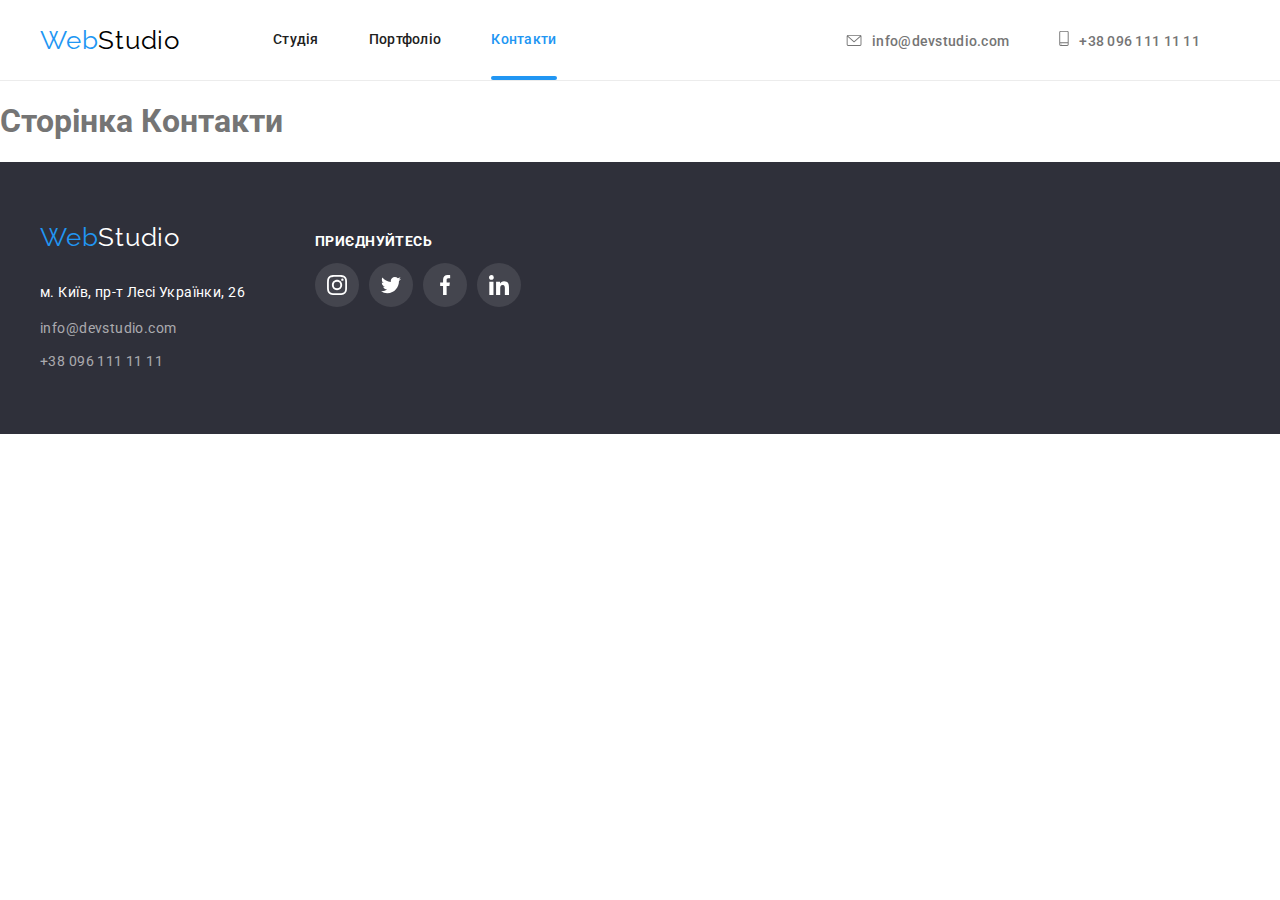
==== contacts.html @ 8bb9f713 "hw6" ====
<!DOCTYPE html> 
<html lang="en">
    <head> 
        <meta charset="UTF-8"> 
        <meta name=" viewport" content="width=device-width" >
        <title>Contacts</title>
        <link rel="stylesheet" href="https://cdnjs.cloudflare.com/ajax/libs/modern-normalize/1.1.0/modern-normalize.min.css" integrity="sha512-wpPYUAdjBVSE4KJnH1VR1HeZfpl1ub8YT/NKx4PuQ5NmX2tKuGu6U/JRp5y+Y8XG2tV+wKQpNHVUX03MfMFn9Q==" crossorigin="anonymous" referrerpolicy="no-referrer" />
        <link rel="stylesheet" href="./css/styles.css">
        <link rel="preconnect" href="https://fonts.googleapis.com">
<link rel="preconnect" href="https://fonts.gstatic.com" crossorigin>
<link href="https://fonts.googleapis.com/css2?family=Raleway:wght@700&family=Roboto:wght@400;500;700;900&display=swap" rel="stylesheet">
    </head>

<body>

    <!-- Хедер контактів-->
    <header class="header"> 
        <div class="container ">
            <nav class="site-nav link">
                
                <a href="./index.html" class="logo"> <span class="web">Web</span>Studio </a> 
             
    
                <ul class="site-nav"> 
                    <li > <a class="link line" href="./index.html"> Студія </a> </li> 
                    <li > <a class="link  line" href="./portfolio.html"> Портфоліо </a> </li> 
                    <li > <a class="link current line" href="./contacts.html"> Контакти </a> </li> 
                </ul> 
            
        
                <ul class="nav-contact"> 
                    <li class="envelope-li">  
                       <a class="uplink" href="mailto:info@studio.com">
                           <svg width="16" height="12" class="clients-svg"> 
                               <use href="./images/icons.svg#icon-envelope"></use>
                           </svg> 
                           info@devstudio.com        
                       </a> 
                   </li>
   
                    <li class="number-li"> 
                       <a class="uplink" href="tel:+380961111111"> 
                           <svg width="10" height="15.99" class="clients-svg"> 
                               <use href="./images/icons.svg#icon-smartphone"></use>
                           </svg> 
                           +38 096 111 11 11 
                       </a> 
                   </li> 
   
                 </ul>        
                
            </nav>
        </div>    
       
    </header>
     
    <h1>Сторінка Контакти</h1>

  <!-- Футер -->
  <footer class="footer"> 

    <div class="container one"> 
 
     <div class="logo-container">
 
     <a href="./index.html" class="lower-logo"> <span class="web">Web</span>Studio </a>
 
         <address class="location" >  м. Київ, пр-т Лесі Українки, 26</address>
 
         <ul class="contact-nav low"> 
             <li class="contact-li">  <a class="downlink" href="mailto:info@studio.com">info@devstudio.com</a>  </li>
             <li class="contact-li"> <a class="downlink last" href="tel:+380961111111">+38 096 111 11 11</a>  </li> 
         </ul> 
 
     </div>
     <div class="join-div"> 
 
         <p class="join"> Приєднуйтесь</p>
 
             <ul class="socials footer">
                 <li class="socials-item"> 
                     <a href="" class="join-a">
                          <svg width="20" height="20" class="join-svg"> 
                              <use href="./images/icons.svg#icon-instagramwhite"></use>
                          </svg>
                     </a>          
               </li>
 
                  <li class="socials-item"> 
                      <a href="" class="join-a">
                         <svg width="20" height="20" class="join-svg"> 
                             <use href="./images/icons.svg#icon-twitterwhite"></use>
                         </svg>
                     </a>
                 </li>
 
                  <li class="socials-item"> 
                     <a href="" class="join-a">
                          <svg width="20" height="20" class="join-svg"> 
                             <use href="./images/icons.svg#icon-facebookwhite"></use>
                          </svg>
                     </a>
                  </li>
 
                 <li class="socials-item"> 
                      <a href="" class="join-a">
                         <svg width="20" height="20" class="join-svg"> 
                             <use href="./images/icons.svg#icon-linkedinwhite"></use>
                         </svg>
                     </a>
                 </li>
            </ul> 
 
     </div>
 
    </div>
 
   </footer>
</body>

</html>
---- css/styles.css ----
:root {
    --primary-text-color: #757575;
    --secondary-text-color: #212121;
    --accent-color: #2196F3;
    --white: #fff;
    --black: #000;
    --secondary-bcg-color: #F5F4FA;
    --bcg-for-hw2: #F5F5F5;
    --footer-bgc: #2F303A;
    --footer-text-color:rgba(255,255,255,0.6);
    --border:  #ECECEC;
    --transition:  250ms cubic-bezier(0.4, 0, 0.2, 1) ;
}

.container {
    padding-left: 15px;
    padding-right: 15px;
    width: 1200px; 
    margin-left: auto;
    margin-right: auto;
    
}

a {
    text-decoration: none;
}

button {
    font-family: inherit;
    cursor: pointer;
}

body {
    margin: 0;
}

/* HEADER */ 
.header {
    background-color: var(--white);
    border-bottom: 1px solid var(--border);
}


/* СТИЛІ ДЛЯ СТУДІЇ */

.site-nav, .nav-contact {
    display: flex;
    flex-direction: row;
    align-items: flex-end;
}

.nav-contact .uplink {
    display: flex;
    justify-content:baseline;
font-weight: 500;
font-size: 14px;
line-height: 1.14;
letter-spacing: 0.02em;
color: var(--primary-text-color);

transition: color 250ms cubic-bezier(0.4, 0, 0.2, 1);
}

.nav-contact .uplink:hover, 
.nav-contact .uplink:focus {
    color: var(--accent-color);
    font-weight: 500;
    font-size: 14px;
    line-height: 1.14;
    letter-spacing: 0.02em;
}

.uplink {
    width: 100%;
    height: 100%;
    
    display: flex;
    align-items: baseline;
    justify-content: center; 
}


.current.line {
    position: relative;
}

.current.line::after {
    position: absolute;
    left: 0;
    bottom: 0;
content: '';
display: block;
width: 100%;
height: 4px;
background-color: var(--accent-color);
border-radius: 2px;
}


.clients-svg {
margin-right: 10px;
fill: var(--primary-text-color)
}

.uplink .clients-svg {
    transition: color 250ms cubic-bezier(0.4, 0, 0.2, 1);
}

.uplink:hover .clients-svg, .uplink:focus .clients-svg {
    fill: var(--accent-color);
}


.nav-contact {
    margin-left: auto; 
    margin-right: 40px;
}

body { 
    color: var(--primary-text-color) ;
    background-color: var(--white);
    font-family: 'Roboto', sans-serif;
}


ul {
    list-style-type: none;
    padding: 0;
    margin: 0;
}

.logo {
    color: var(--black);
    font-family: 'Raleway', sans-serif;
font-size: 26px;
line-height: 1.19;
letter-spacing: 0.03em;
margin-right: 93px;
}

.web {
    color: var(--accent-color);
    font-family: 'Raleway', sans-serif;
font-size: 26px;
line-height: 1.19;
letter-spacing: 0.03em;
}


/* SITE NAV */

.site-nav {
    display: flex;
    align-items: center;
}

.site-nav li:not(:last-child) {
    margin-right: 50px;
}



.site-nav .link {
    padding-top: 32px;
    padding-bottom: 32px;
    display: block;
    color: var(--secondary-text-color);
    font-weight: 500;
font-size: 14px;
line-height: 1.14;
letter-spacing: 0.02em;

transition: color 250ms cubic-bezier(0.4, 0, 0.2, 1);

}

.site-nav .link:hover,
.site-nav .link:focus {
    padding-top: 32px;
    padding-bottom: 32px;
    display: block;
color: var(--accent-color);
font-weight: 500;
font-size: 14px;
line-height: 1.14;
letter-spacing: 0.02em;
}

.site-nav .link:current {
    color: var(--accent-color);
}

.site-nav .current {
    color: var(--accent-color);
}



/* HERO */
.hero {
    background-color: #2F303A;
    height: 600px;
    text-align: center;
    padding-top: 200px;
    padding-bottom: 200px;
    
    background-repeat: no-repeat;
    background-size: cover ;
    background-image: linear-gradient(to bottom, rgba(47, 48, 58, 0.4),  rgba(47, 48, 58, 0.4)), url(../images/bgimg.jpg);
}

.hero-title {
    
    width: 696px;
    margin-left: auto;
    margin-right: auto;
    margin-top: 0;
  color: var(--white);
font-style: normal;
font-weight: 900;
font-size: 44px;
line-height: 1.36;
letter-spacing: 0.06em;
text-transform: uppercase;

}

.hero-button {
    
    color:var(--white);
    background-color:var(--accent-color);
    border-color: transparent;
    width: 216px;
height: 50px;
font-weight: 700;
font-size: 16px;
line-height: 1.87;
letter-spacing: 0.06em;
box-shadow: 0px 4px 4px rgba(0, 0, 0, 0.15);
border-radius: 4px;


}

/* SECTION */

section {
    margin: 0;
    padding-top: 94px;
    padding-bottom: 94px;
}

.container.features li {
display: block;
justify-content: center;
}

.feature-list {
    padding-bottom: 0;
}

.allfeatures {
    display: flex;
    flex-direction: row;
    
    margin-right: auto;
    margin-left: auto;
    
    padding-right: 0;
    align-items: baseline;
}


.all-features:not(:last-child) {
    margin-right: 30px;
}

.all-features {
    width: 270px;
}

.grey-features {
    /* content: ''; */
    height: 120px;
    display: flex;
    justify-content: center;
    align-items: center;
    margin-bottom: 30px;
    background-color:var(--secondary-bcg-color);
}



.feature-list, .work {
    background-color: var(--white);
}

.section-title {
    color: var(--secondary-text-color);
}

/*  FEATURES*/



.feature-list .title {
    color:var(--secondary-text-color);
font-size: 14px;
line-height: 1.14;
letter-spacing: 0.03em;
text-transform: uppercase;
margin-top: 0;
margin-bottom: 10px;
}

.feature-list .text {
font-size: 14px;
line-height: 1.71;
letter-spacing: 0.03em;
margin-top: 0;
margin-bottom: 0;
}

/* WORK */


.pictures {
    display: flex;
    flex-direction: row;
    gap: 30px;
}

.work .work-title, .team-title, .clients-title {
    color: var(--secondary-text-color);
font-size: 36px;
line-height: 1.17;
text-align: center;
letter-spacing: 0.03em;
}

.work-title {
    margin-top: 0;
    margin-bottom: 50px;
}

.pic-box {
    position: relative;
}

.text-div {
    position: absolute;
    width: 100%;
    left: 0;
    bottom: 0;
    background-color: rgba(47, 48, 58, 0.8);
}

.pic-text {

font-weight: 700;
font-size: 14px;
line-height: 16px;
text-align: center;
letter-spacing: 0.03em;
text-transform: uppercase;
margin-top: 27px;
margin-bottom: 27px;

color: #FFFFFF;
}

.work-img {
    display: block;
}



/* .text-div-1, .text-div-2, .text-div-3 {
    position: absolute;
    left: 0;
    bottom: 0;

    width: 370px;
    height: 70px;
    background-color: rgba(47, 48, 58, 0.8);
}

.text-one .text-two, .text-three {

    font-size: 14px;
    font-weight: 700;
    line-height: 16px;
    letter-spacing: 0.03em;
    text-align: center;

    color: rgba(255, 255, 255, 1); 
}

.text-one {
    position: absolute;
    width: 370px;
    height: 70px;
    left: 0;
    bottom: 0;
}

.work-img {
    position: relative;
} */




/* КОМАНДА*/



.flex-container > ul{
    display: flex;
    flex-direction: row; 

}

.team-item {
    width: 270px;
    background-color:var(--white);
    box-shadow: 0px 2px 1px 0px #00000033, 0px 1px 1px 0px #00000024, 0px 1px 3px 0px #0000001F;

    border-radius: 0px 0px 4px 4px;
}


.team-item:not(:last-child) {
    margin-right: 30px;
}
.team-item:first-child {
    margin-left: 0;
}


.team {
    background-color:var(--secondary-bcg-color);
}

.team-title {
    margin-bottom: 50px;
    margin-top: 0;

}


.name {
    color: var(--secondary-text-color);
    font-weight: 500;
font-size: 16px;
line-height: 1.19;
letter-spacing: 0.03em;
text-align: center;
margin-top: 0;
margin-bottom: 10px;
}

.job {
    color: var(--primary-text-color);
font-size: 16px;
line-height: 1.19;
letter-spacing: 0.03em;
text-align: center;
margin-bottom: 16px;
margin-top: 0;
}

.paragraph {
    padding-top: 30px;
    padding-bottom: 30px;
}


.socials {
    display: flex;
    justify-content: center;
    align-items: center;
}


.socials-item {
    width: 44px;
    height: 44px;
}

.socials-item:not(:last-child) {
    margin-right: 10px;
}

.socials-link {
    fill: #afb1b8; 
    transition: background-color 250ms cubic-bezier(0.4, 0, 0.2, 1), fill 250ms cubic-bezier(0.4, 0, 0.2, 1) ;
    

}

.socials-link:hover, .socials-link:focus {
    fill: var(--white);
    background-color: var(--accent-color);
}



.socials-link {
    display: flex;
    justify-content: center;
    align-items: center;
    border-radius: 50%;
    width: 100%;
    height: 100%;
    
    background-color: var(--white);
}




.clients-title {
    margin-bottom: 50px;
    margin-top: 0;
}

.our-clients {
    display: flex;
    flex-direction: row;
    margin-left: auto;
    margin-right: auto;
}

.client-item {
    width: 170px;
    height: 92px;
}

.client-item:not(:last-child) {
    margin-right: 30px;
}

/* .client-item:hover {
    border: 1px solid var(--accent-color);
} */

.client-a {
    display: flex;
    justify-content: center;
    align-items: center;
    width: 100%;
    height: 100%;
    border: 1px solid #AFB1B8;
    border-radius: 4px;
    color: #AFB1B8;

    transition: color 250ms cubic-bezier(0.4, 0, 0.2, 1), border-color 250ms cubic-bezier(0.4, 0, 0.2, 1);    
}

.client-a:hover, .client-a:focus {
    color:var(--accent-color);
    border: 1px solid var(--accent-color);
}

.client-svg {
    fill: currentColor;
}

/* ФУТЕР */

.footer {
    background-color: var(--footer-bgc);
    padding: 60px 0;
}

.part-one {
margin-right: 70px;
}

.contact-li:not(:last-child) {
    margin-bottom: 9px;
}


.contact-nav .downlink{
    color: var(--footer-text-color);
    font-size: 14px;
    line-height: 1.71;
    letter-spacing: 0.03em;
    margin-bottom: 12px;

    transition: color 250ms cubic-bezier(0.4, 0, 0.2, 1);
}

.contact-nav .downlink:hover, 
.contact-nav .downlink:focus {
    color: var(--accent-color);
    font-size: 14px;
    line-height: 1.71;
    letter-spacing: 0.03em;
}

.location {
    font-style: normal;
    color:var(--white);
font-size: 14px;
line-height: 1.71;
letter-spacing: 0.03em;
margin-bottom: 12px;
margin-top: 28px;
}


.lower-logo {
    color: var(--white);
    font-family: 'Raleway', sans-serif;
    margin-bottom: 28px;
font-size: 26px;
line-height: 1.19;
letter-spacing: 0.03em;
}


.socials.footer {
    padding: 0;
}


.join-div {
 display: flex;
 width: 206px;
 height: 80px;
 flex-direction: column;
 justify-content: center;
 margin-left: 70px;
}

.join-us {
    margin-top: 72px;
    margin-left: 516px;
}

.join, .subscribe-text {
    color: var(--white);
    font-weight: 700;
    font-size: 14px;
    line-height: 16px;
    letter-spacing: 0.03em;
    text-transform: uppercase;
    margin-top: 0;
}

.join-a {
    width: 100%;
    height: 100%;
    display: flex;
    justify-content: center;
    align-items: center;

    background-color: rgba(255, 255, 255, 0.1);
    border-radius: 50%;

    transition: background-color 250ms cubic-bezier(0.4, 0, 0.2, 1) ;
}

.join-a:hover, .join-a:focus {
    background-color: var(--accent-color);
    color: white;
}

.join.svg {
    fill: currentColor;
}



.container.one {
    display: flex;
align-items: baseline;
}

.logo-container, .join-div {
    display: inline-block;
}


.subscribe-button {
    width: 200px;
    height: 50px;
    margin-left: 12px;

    background-color:var(--accent-color) ;
font-size: 16px;
font-weight: 700;
line-height: 30px;
letter-spacing: 0.06em;
text-align: center;
color: rgba(255, 255, 255, 1);
box-shadow: 0px 4px 4px rgba(0, 0, 0, 0.15);
border-radius: 4px;

}

.subscription-block {
    display: flex;
    flex-direction: column;
    margin-left: 94px;
}

.area-and-button {
margin-top: 20px;
}

/* СТИЛІЗАЦІЯ СТОРІНКИ ПОРТФОЛІО*/


.main-section {
    background-color: var(--white);
}
.portfolio-button {
color: var(--secondary-text-color);
background-color: var(--secondary-bcg-color);
border: none;
font-style: normal;
font-weight: 500;
font-size: 16px;
line-height: 1.63;
text-align: center;
letter-spacing: 0.03em;

border-radius: 4px;
padding-top: 6px;
padding-bottom: 6px;
padding-left: 22px;
padding-right: 22px;
}

.prt-btn {
    padding-bottom: 0;
}



.pb:not(:last-child) {
    margin-right: 8px;
}

.portfolio-button:not(:last-child) {
    margin-right: 8px;
    background: var(--secondary-bcg-color);

}

.portfolio-button {
    transition: background-color 250ms cubic-bezier(0.4, 0, 0.2, 1), box-shadow 250ms cubic-bezier(0.4, 0, 0.2, 1), color 250ms cubic-bezier(0.4, 0, 0.2, 1);
    
}


.portfolio-button:hover,
.portfolio-button:focus {
    color: var(--white);
    background-color: var(--accent-color);
    box-shadow:   0px 2px 2px 0px rgba(0, 0, 0, 0.12),
    0px 1px 2px 0px rgba(0, 0, 0, 0.08),
    0px 3px 1px 0px rgba(0, 0, 0, 0.1);
}

.port-buttons {
    display: flex;
    justify-content: center;
    margin-bottom: 50px;
}


.sect-card {
padding-top: 0;
}

.card-set {
    display: flex;
    flex-wrap: wrap;
    flex-direction: row;
    margin-left: auto;
    margin-right: auto;
 
}

.cardsubtitles {

    padding-top: 20px;
    padding-bottom: 20px;
    padding-left: 24px;
    padding-right: 24px;
    border-left: 1px solid #EEEEEE;
    border-right: 1px solid #EEEEEE;
    border-bottom: 1px solid #EEEEEE;

}

.cselement {

    width: 370px;
    margin-right: 30px;
    margin-bottom: 30px;

    transition: box-shadow 250ms cubic-bezier(0.4, 0, 0.2, 1);
}

.cselement:nth-child(3n) {
    margin-right: 0;
}

.cselement:hover {
    box-shadow:  1px 4px 6px 0px rgba(0, 0, 0, 0.16),
    0px 4px 4px 0px rgba(0, 0, 0, 0.06),
    0px 1px 1px 0px rgba(0, 0, 0, 0.12);
}




.card-title {
    color: var(--secondary-text-color);
font-size: 18px;
line-height: 2;
letter-spacing: 0.06em;
margin-top: 0;
margin-bottom: 0;
}

.card-area {
    color: var(--primary-text-color);
font-size: 16px;
line-height: 1.88;
letter-spacing: 0.03em;
margin-bottom: 0;
margin-top: 0;
padding-top: 4px;
}

.card-description {
    color: var(--white); 
font-size: 18px;
line-height: 1.5;
letter-spacing: 0.03em;
margin: 0;
}

.resource {
    position: absolute;
    font-size: 18px;
    line-height: 28px;
    letter-spacing: 0.03em;
    text-align: left;

    color:rgba(255, 255, 255, 1);
}

.card-box {
position: relative;
overflow: hidden;
}

.product-thumb {
position: absolute;
left: 0;
top: 0;
background-color: rgba(33, 150, 243, 0.9);
padding: 63px 24px;
margin: 0;
width: 100%;
height: 100%;
transform: translateY(101%);
transition: transform 250ms cubic-bezier(0.4, 0, 0.2, 1);
}

.product-thumb-link:hover .product-thumb,
.product-thumb-link:focus .product-thumb {
transform: translateY(0);
display: block;
}



/* ------------ MODAL WINDOW --------------- */

.backdrop {
    position: fixed;
    top: 0;
    left: 0; 
    width: 100%;
    height: 100%;
    background-color: rgba(0, 0, 0, 0.2);
    
    transition: opacity 250ms cubic-bezier(0.4, 0, 0.2, 1) ;
}

.modal {
    position: absolute;

    width: 528px;
    height: 581px;
    top: 50%;
    left: 50%;
    transform: translate(-50%, -50%);

    border-radius: 4px;
    box-shadow: 0px 1px 3px rgba(0, 0, 0, 0.12), 0px 1px 1px rgba(0, 0, 0, 0.14), 0px 2px 1px rgba(0, 0, 0, 0.2);
    background-color:  rgba(255, 255, 255, 1); 
    background-color: #fff;
}

.backdrop.is-hidden {
    opacity: 0;
    pointer-events: none;

}

.close-button {
position:absolute;   
margin-top: 8px;
margin-right: 8px;

right: 0;
top:0;
width: 30px;
height: 30px;

background-image: url(../images/close.svg);
background-repeat: no-repeat;
background-position: center;
padding: 9px 9px;
border-color: rgba(0, 0, 0, 0.1);
background-color: rgba(255, 255, 255, 1);
border-radius: 50%;

}

textarea {
    resize: none;
}

.modal-form {

}

.modal-content {
width: 448px;
height: 342px;

margin-right: auto;
margin-left: auto;
}

.leave-form {
font-size: 20px;
font-weight: 700;
line-height: 23px;
letter-spacing: 0.03em;
text-align: center;

margin-top: 40px;

color: rgba(33, 33, 33, 1);
}
 
.form-field {
    /* outline: 1px solid teal; */
    display: flex;
    flex-direction: column;

    margin-bottom: 10px;
}

.form-field input {
    margin: 0;
    width: 448px;
    height: 40px;

    border: 1px solid rgba(33, 33, 33, 0.2);
    border-radius: 4px;
}

.form-field label {
    margin-bottom: 4px;
}

.label-text {

font-size: 12px;
line-height: 14px;
letter-spacing: 0.01em;
text-align: left;

color: rgba(117, 117, 117, 1);
}

.placeholder {

font-size: 12px;
line-height: 14px;
letter-spacing: 0.01em;
text-align: left;
color: rgba(117, 117, 117, 0.5);

}

.checkbox-text {

    font-size: 14px;
    line-height: 24px;
    letter-spacing: 0.03em;
    text-align: left;
    color: rgba(117, 117, 117, 1);
    margin-left: 7px;

}

.checkbox {
    display: flex;
    align-items: baseline;
}

.conditions-span {
    color:  rgba(33, 150, 243, 1);
    text-decoration: underline;
}

.submit-button {
    width: 200px;
    height: 50px;
    background: var(--accent-color); 
    border-radius: 4px;
    border-color: transparent;

font-size: 16px;
font-weight: 700;
line-height: 30px;
letter-spacing: 0.06em;
text-align: center;
color: rgba(255, 255, 255, 1);

    transition: box-shadow 250ms cubic-bezier(0.4, 0, 0.2, 1);

    margin-top: 30px;
}

.submit-button:hover {
    box-shadow: 0px 4px 4px rgba(0, 0, 0, 0.15);
}
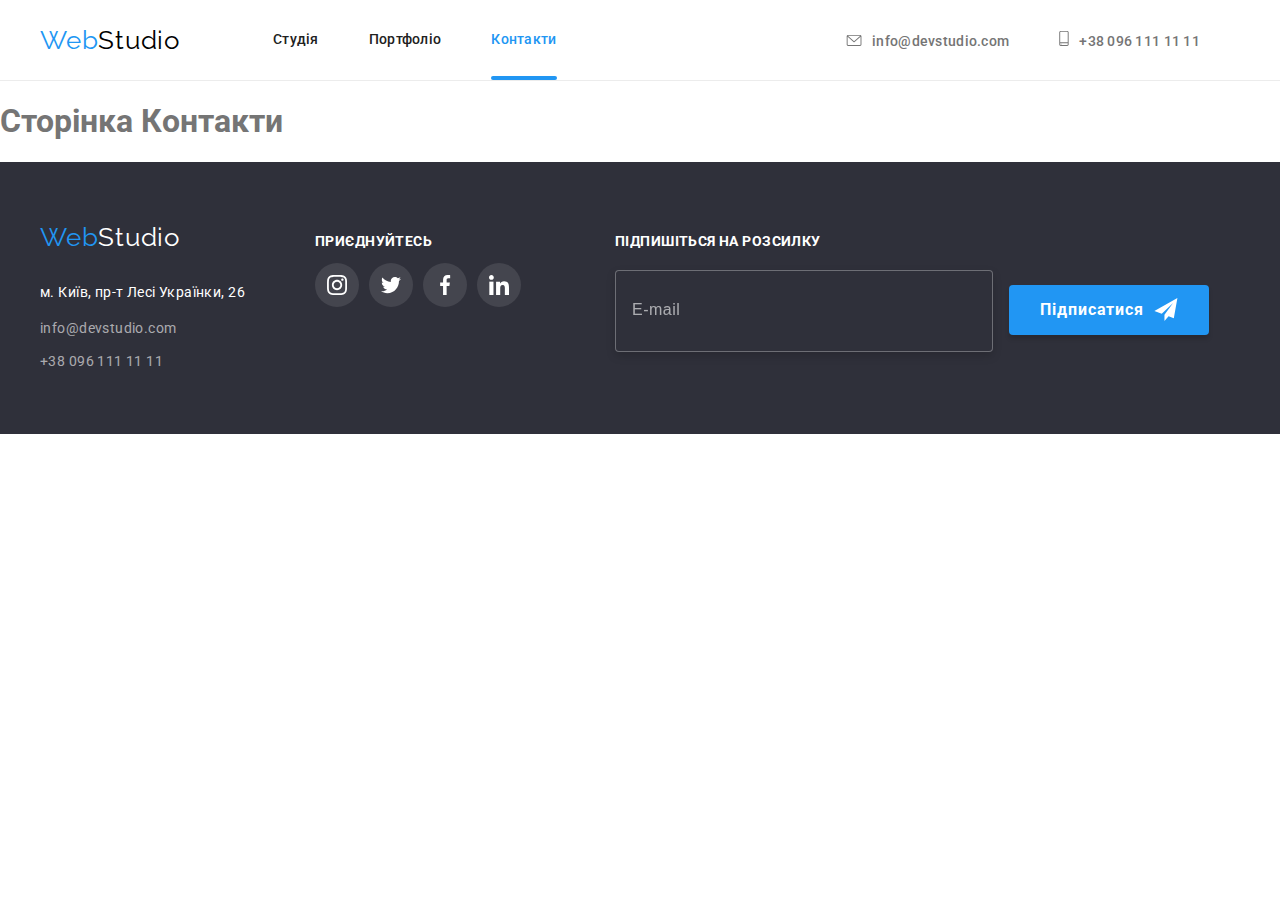
==== commit d53b1617: "hw6" ====
--- a/contacts.html
+++ b/contacts.html
@@ -14,7 +14,7 @@
 <body>
 
     <!-- Хедер контактів-->
-    <header class="header"> 
+    <header class="header contacts"> 
         <div class="container ">
             <nav class="site-nav link">
                 
@@ -112,6 +112,27 @@
             </ul> 
  
      </div>
+     <div class="subscription-block"> 
+         <form class="subscribe-form">
+             <!-- CHANGE TO CLASS FROM SCRIPT -->
+     
+             <label for="subscribe" class="subscribe-text">Підпишіться на розсилку</label>
+ 
+             <div class="area-and-button">
+             <input type="text" name="subscribe" id="subscribe" placeholder="E-mail" class="subscribe-input"> 
+     
+ 
+             <button type="submit" class="subscribe-button"> Підписатися
+                 <svg width="24" height="24" class="white-send-svg"> 
+                     <use href="./images/icons.svg#icon-white-send"></use>
+                 </svg> 
+             </button>
+ 
+             </div>
+     
+         </form>
+         
+        </div>
  
     </div>
  
--- a/css/styles.css
+++ b/css/styles.css
@@ -37,6 +37,10 @@
 /* HEADER */ 
 .header {
     background-color: var(--white);
+
+}
+
+.header.portfolio, .header.contacts {
     border-bottom: 1px solid var(--border);
 }
 
@@ -691,16 +695,33 @@
     margin-left: 12px;
 
     background-color:var(--accent-color) ;
-font-size: 16px;
-font-weight: 700;
-line-height: 30px;
-letter-spacing: 0.06em;
-text-align: center;
-color: rgba(255, 255, 255, 1);
-box-shadow: 0px 4px 4px rgba(0, 0, 0, 0.15);
-border-radius: 4px;
-
-}
+    font-size: 16px;
+    font-weight: 700;
+    line-height: 30px;
+    letter-spacing: 0.06em;
+    text-align: center;
+    color: rgba(255, 255, 255, 1);
+    box-shadow: 0px 4px 4px rgba(0, 0, 0, 0.15);
+    border-radius: 4px;
+    border-color: transparent;
+
+    fill: white;
+
+    display: inline-flex;
+    align-items: center;
+    justify-content: center;
+}
+
+.white-send-svg {
+    fill: white;
+    margin-left: 10px;
+
+  /* display: inline-flex;
+  align-items: center;
+  justify-content: center; */
+}
+
+
 
 .subscription-block {
     display: flex;
@@ -710,6 +731,33 @@
 
 .area-and-button {
 margin-top: 20px;
+}
+
+.subscribe-form input::placeholder{
+
+    font-size: 16px;
+    font-weight: 400;
+    line-height: 20px;
+    letter-spacing: 0.03em;
+    text-align: left;
+    
+    color: rgba(255, 255, 255, 0.6);
+}
+
+.subscribe-input {
+    width: 358px;
+    height: 50px;
+background-color: rgba(47, 48, 58, 1);
+ border: 1px solid rgba(255, 255, 255, 0.3);
+filter: drop-shadow(0px 4px 4px rgba(0, 0, 0, 0.15));
+border-radius: 4px;;
+padding-top: 15px;
+padding-bottom: 15px;
+padding-left: 16px;
+}
+    
+.mail-icon {
+fill: #212121;
 }
 
 /* СТИЛІЗАЦІЯ СТОРІНКИ ПОРТФОЛІО*/
@@ -919,32 +967,58 @@
 }
 
 .close-button {
+    position: absolute;
+    top: 8;
+    right: 8;
+    width: 30px;
+    height: 30px;
+    background-color: rgba(255, 255, 255, 1);
+
+    border: 1px solid rgba(0, 0, 0, 0.1);
+    border-radius: 50%;
+
+    display: flex;
+    align-items: center;
+
+    transition: fill 250ms cubic-bezier(0.4, 0, 0.2, 1);
+}
+
+/* .close-button {
 position:absolute;   
 margin-top: 8px;
 margin-right: 8px;
 
 right: 0;
-top:0;
+top: 0;
 width: 30px;
 height: 30px;
 
-background-image: url(../images/close.svg);
-background-repeat: no-repeat;
-background-position: center;
-padding: 9px 9px;
 border-color: rgba(0, 0, 0, 0.1);
 background-color: rgba(255, 255, 255, 1);
 border-radius: 50%;
 
+} */
+
+/* .close-button-svg {
+    position: absolute;
+
+width: 30px;
+height: 30px;
+border-color: rgba(0, 0, 0, 0.1);
+background-color: rgba(255, 255, 255, 1);
+border-radius: 50%;
+} */
+
+
+
+.close-button:hover {
+    fill: var(--accent-color);
 }
 
 textarea {
     resize: none;
 }
 
-.modal-form {
-
-}
 
 .modal-content {
 width: 448px;
@@ -968,11 +1042,33 @@
  
 .form-field {
     /* outline: 1px solid teal; */
+    position: relative;
     display: flex;
     flex-direction: column;
 
     margin-bottom: 10px;
 }
+
+.form-input:hover {
+    color: var(--accent-color);
+}
+
+.form-input {
+    margin-right: 4px;
+}
+
+.modal-icon-positioning {
+    position: absolute;
+    left: 15px;
+    bottom: 13px;
+
+    transition: fill 250ms cubic-bezier(0.4, 0, 0.2, 1);
+}
+
+.modal-icon-positioning:hover {
+    fill: var(--accent-color);
+}
+
 
 .form-field input {
     margin: 0;
@@ -981,6 +1077,7 @@
 
     border: 1px solid rgba(33, 33, 33, 0.2);
     border-radius: 4px;
+    padding-left: 40px;
 }
 
 .form-field label {
@@ -994,16 +1091,35 @@
 letter-spacing: 0.01em;
 text-align: left;
 
+
 color: rgba(117, 117, 117, 1);
-}
-
-.placeholder {
+
+}
+
+
+
+/* .label-text::before {
+    content: '';
+    display: inline-block;
+    width: 16px;
+    height: 15px;
+
+} */
+
+.text-area {
+    border: 1px solid rgba(33, 33, 33, 0.2);
+    border-radius: 4px;
+    padding: 12px 16px;
+}
+
+.text-area::placeholder {
 
 font-size: 12px;
 line-height: 14px;
 letter-spacing: 0.01em;
 text-align: left;
 color: rgba(117, 117, 117, 0.5);
+
 
 }
 
@@ -1016,12 +1132,66 @@
     color: rgba(117, 117, 117, 1);
     margin-left: 7px;
 
+    padding-left: 36px;
+
+
+
+    /* position: relative; */
+}
+
+.checkbox-text.label {
+    display: block;
 }
 
 .checkbox {
     display: flex;
-    align-items: baseline;
-}
+    align-items:center;
+    margin-top: 20px;
+    margin-left: 0;
+
+    /* position: relative; */
+}
+
+.checkbox-input {
+    -webkit-appearance: none;
+    -moz-appearance: none;
+    appearance: none;
+    margin-top: 4px;
+
+    /* position: relative; */
+}
+
+.checkbox-icon {
+    position: absolute;
+    display: inline-block;
+    width: 16px;
+    height: 15px;
+    border-radius: 2px;
+    background-color: tomato;
+    /* background-image: url(../images/icons.svg#icon-black-square); */
+
+    margin-left:13px;
+
+}
+
+
+
+.checkbox:checked + .checkbox-icon {
+    background-color:var(--accent-color) ;
+}
+
+/* .checkbox-text.label::after {
+content: '';
+display: inline-block;
+width: 16px;
+height: 15px;
+background-color: var(--accent-color);
+border-radius: 2px;
+} */
+
+/* .checkbox input [type="checkbox"] {
+  
+} */
 
 .conditions-span {
     color:  rgba(33, 150, 243, 1);
@@ -1035,16 +1205,17 @@
     border-radius: 4px;
     border-color: transparent;
 
-font-size: 16px;
-font-weight: 700;
-line-height: 30px;
-letter-spacing: 0.06em;
-text-align: center;
-color: rgba(255, 255, 255, 1);
+    font-size: 16px;
+    font-weight: 700;
+    line-height: 30px;
+    letter-spacing: 0.06em;
+    text-align: center;
+    color: rgba(255, 255, 255, 1);
 
     transition: box-shadow 250ms cubic-bezier(0.4, 0, 0.2, 1);
 
     margin-top: 30px;
+    margin-bottom: 40px;
 }
 
 .submit-button:hover {
